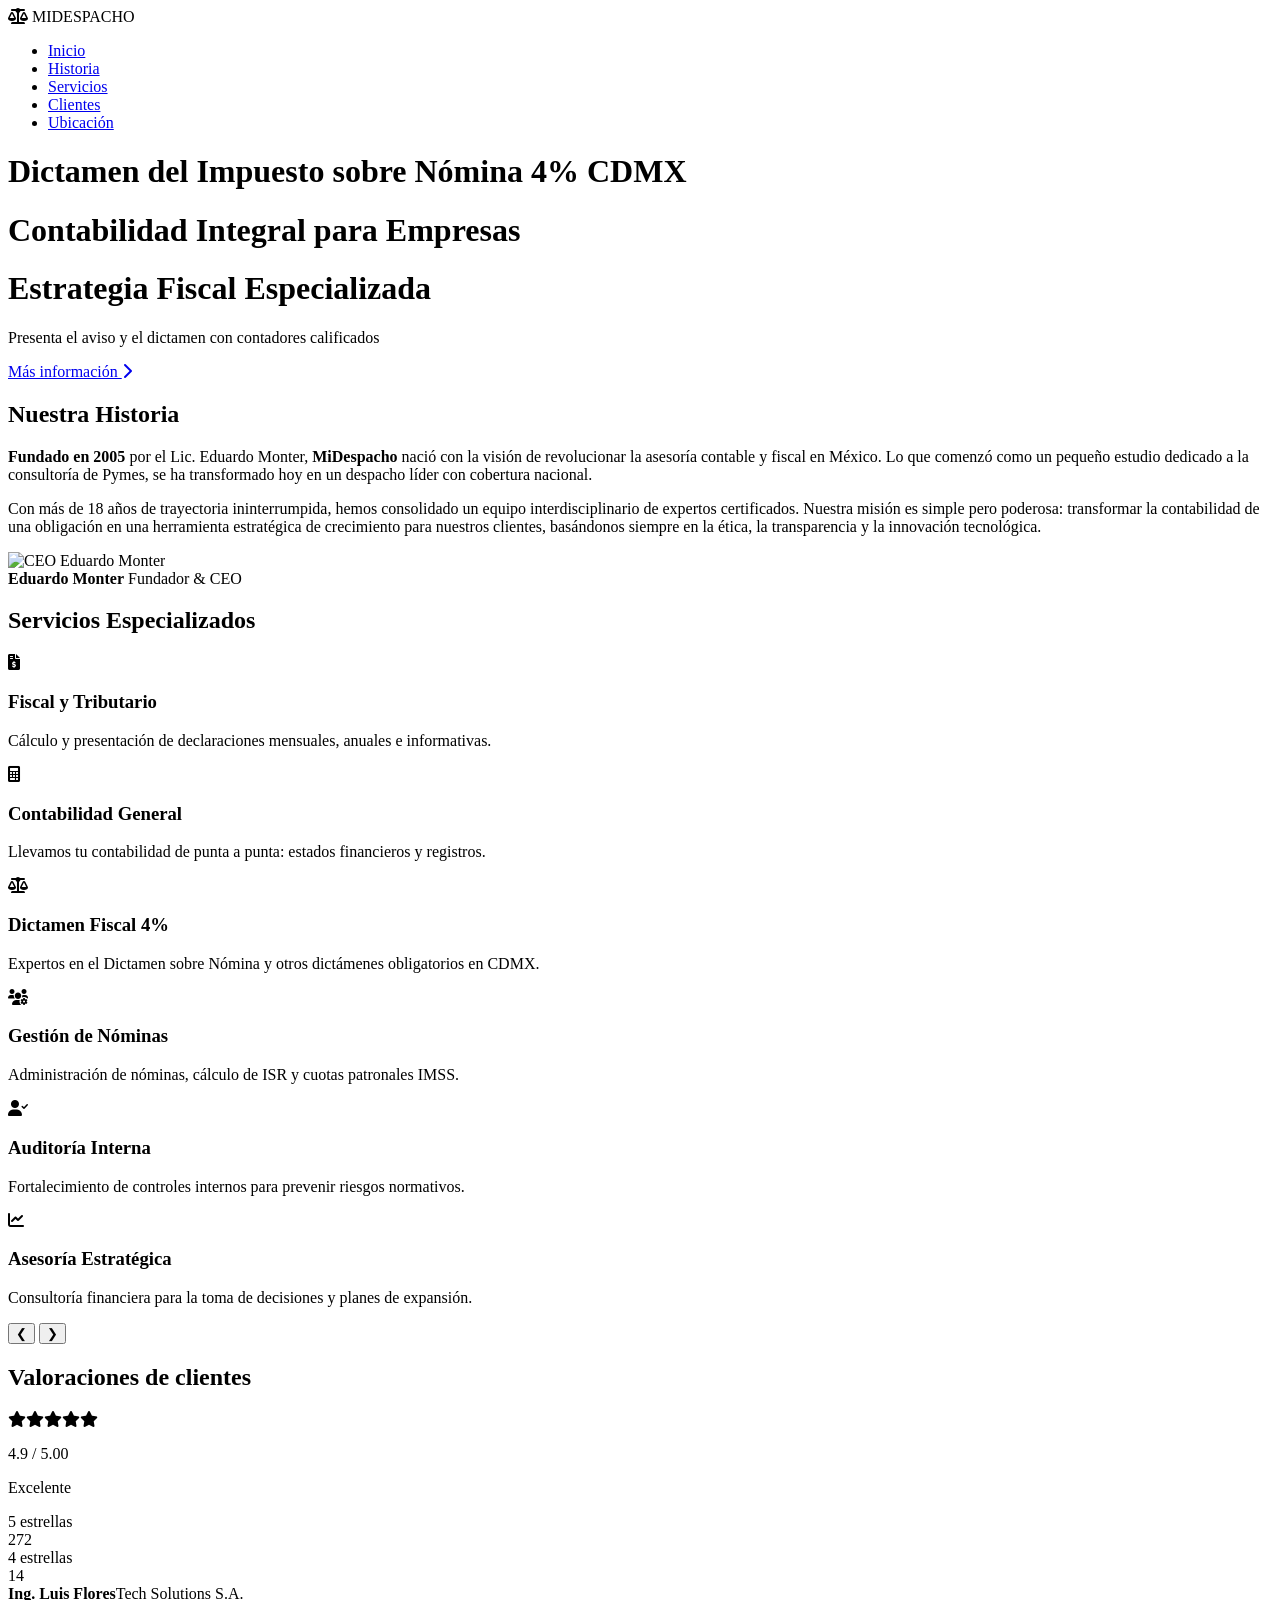
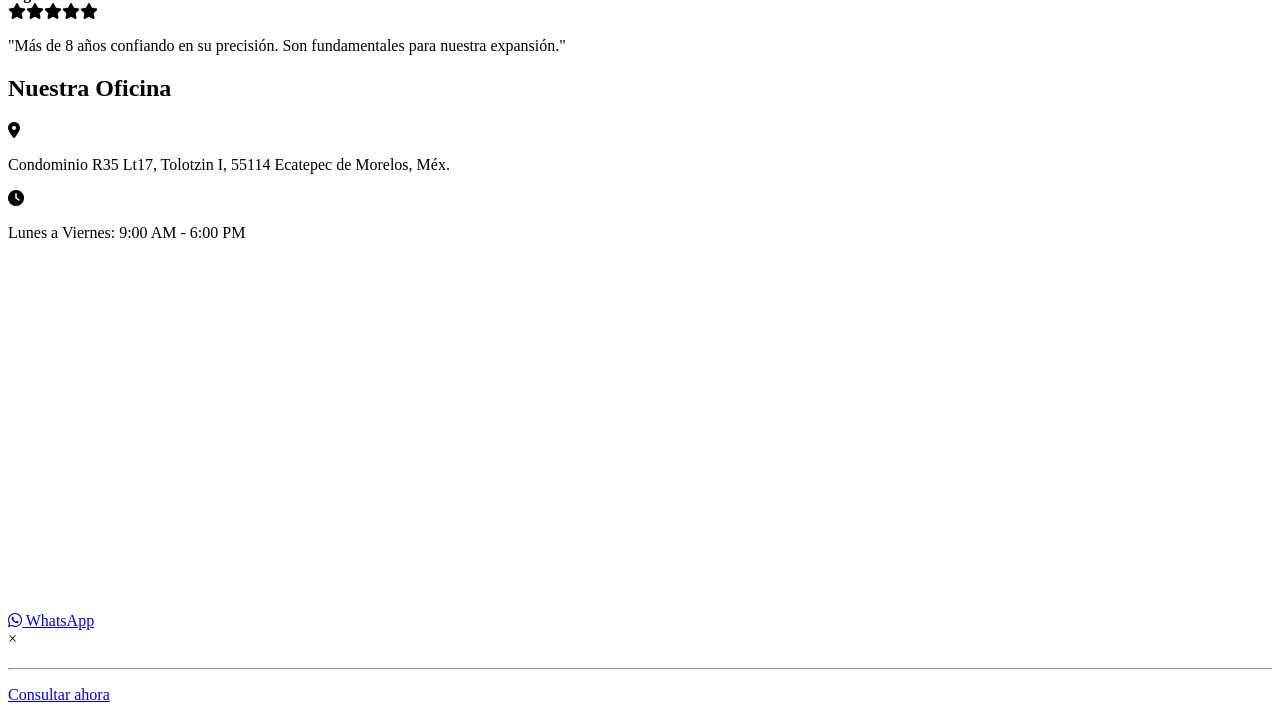
==== index.html @ 00253e78 "Rename Despacho/index.html to index.html" ====
<!DOCTYPE html>
<html lang="es">
<head>
    <meta charset="UTF-8">
    <meta name="viewport" content="width=device-width, initial-scale=1.0">
    <title>Despacho Contable | Profesional</title>
    <link rel="stylesheet" href="style.css">
    <link rel="stylesheet" href="https://cdnjs.cloudflare.com/ajax/libs/font-awesome/6.0.0/css/all.min.css">
</head>
<body>

    <nav class="navbar">
        <div class="logo">
            <i class="fas fa-balance-scale"></i> MI<span>DESPACHO</span>
        </div>
        <ul class="nav-links">
            <li><a href="#inicio">Inicio</a></li>
            <li><a href="#historia">Historia</a></li>
            <li><a href="#servicios">Servicios</a></li>
            <li><a href="#testimonios">Clientes</a></li>
            <li><a href="#ubicacion">Ubicación</a></li>
        </ul>
    </nav>

    <header id="inicio" class="hero">
        <div class="hero-content">
            <div class="rotator-container">
                <h1 class="rotate-text active">Dictamen del Impuesto sobre Nómina 4% CDMX</h1>
                <h1 class="rotate-text">Contabilidad Integral para Empresas</h1>
                <h1 class="rotate-text">Estrategia Fiscal Especializada</h1>
            </div>
            
            <div class="slider-bullets">
                <span class="bullet active" onclick="currentSlide(0)"></span>
                <span class="bullet" onclick="currentSlide(1)"></span>
                <span class="bullet" onclick="currentSlide(2)"></span>
            </div>

            <p class="sub-text">Presenta el aviso y el dictamen con contadores calificados</p>
            <a href="javascript:void(0)" id="openModal" class="btn-red">Más información <i class="fas fa-chevron-right"></i></a>
        </div>
    </header>

    <section id="historia" class="section">
        <div class="container container-history">
            <div class="history-text">
                <h2>Nuestra Historia</h2>
                <p><strong>Fundado en 2005</strong> por el Lic. Eduardo Monter, <strong>MiDespacho</strong> nació con la visión de revolucionar la asesoría contable y fiscal en México. Lo que comenzó como un pequeño estudio dedicado a la consultoría de Pymes, se ha transformado hoy en un despacho líder con cobertura nacional.</p>
                <p>Con más de 18 años de trayectoria ininterrumpida, hemos consolidado un equipo interdisciplinario de expertos certificados. Nuestra misión es simple pero poderosa: transformar la contabilidad de una obligación en una herramienta estratégica de crecimiento para nuestros clientes, basándonos siempre en la ética, la transparencia y la innovación tecnológica.</p>
            </div>
            <div class="history-ceo">
                <img src="CEO.jpg" alt="CEO Eduardo Monter" class="ceo-photo">
                <div class="ceo-label">
                    <strong>Eduardo Monter</strong>
                    <span>Fundador & CEO</span>
                </div>
            </div>
        </div>
    </section>

    <section id="servicios" class="section bg-light">
        <div class="container">
            <h2>Servicios Especializados</h2>
            <div class="services-carousel-wrapper">
                <div class="services-carousel-track">
                    <div class="service-card">
                        <div class="service-icon"><i class="fas fa-file-invoice-dollar"></i></div>
                        <h3>Fiscal y Tributario</h3>
                        <p>Cálculo y presentación de declaraciones mensuales, anuales e informativas.</p>
                    </div>
                    <div class="service-card">
                        <div class="service-icon"><i class="fas fa-calculator"></i></div>
                        <h3>Contabilidad General</h3>
                        <p>Llevamos tu contabilidad de punta a punta: estados financieros y registros.</p>
                    </div>
                    <div class="service-card">
                        <div class="service-icon"><i class="fas fa-balance-scale"></i></div>
                        <h3>Dictamen Fiscal 4%</h3>
                        <p>Expertos en el Dictamen sobre Nómina y otros dictámenes obligatorios en CDMX.</p>
                    </div>
                    <div class="service-card">
                        <div class="service-icon"><i class="fas fa-users-cog"></i></div>
                        <h3>Gestión de Nóminas</h3>
                        <p>Administración de nóminas, cálculo de ISR y cuotas patronales IMSS.</p>
                    </div>
                    <div class="service-card">
                        <div class="service-icon"><i class="fas fa-user-check"></i></div>
                        <h3>Auditoría Interna</h3>
                        <p>Fortalecimiento de controles internos para prevenir riesgos normativos.</p>
                    </div>
                    <div class="service-card">
                        <div class="service-icon"><i class="fas fa-chart-line"></i></div>
                        <h3>Asesoría Estratégica</h3>
                        <p>Consultoría financiera para la toma de decisiones y planes de expansión.</p>
                    </div>
                </div>
                <button class="carousel-btn prev" onclick="moveCarousel(-1)">❮</button>
                <button class="carousel-btn next" onclick="moveCarousel(1)">❯</button>
            </div>
        </div>
    </section>

    <section id="testimonios" class="section">
        <div class="container">
            <h2>Valoraciones de clientes</h2>
            <div class="rating-summary-card">
                <div class="summary-left">
                    <div class="main-stars"><i class="fas fa-star"></i><i class="fas fa-star"></i><i class="fas fa-star"></i><i class="fas fa-star"></i><i class="fas fa-star"></i></div>
                    <p class="score">4.9 / 5.00</p>
                    <p class="excellent">Excelente</p>
                </div>
                <div class="summary-right">
                    <div class="bar-row"><span class="stars-label">5 estrellas</span> <div class="bar-container"><div class="bar-fill" style="width: 95%;"></div></div> <span class="count">272</span></div>
                    <div class="bar-row"><span class="stars-label">4 estrellas</span> <div class="bar-container"><div class="bar-fill" style="width: 5%;"></div></div> <span class="count">14</span></div>
                </div>
            </div>

            <div class="testimonials-list">
                <div class="testimonial-formal-card">
                    <div class="card-header">
                        <div class="card-info"><strong>Ing. Luis Flores</strong><span>Tech Solutions S.A.</span></div>
                        <div class="card-stars"><i class="fas fa-star"></i><i class="fas fa-star"></i><i class="fas fa-star"></i><i class="fas fa-star"></i><i class="fas fa-star"></i></div>
                    </div>
                    <p class="card-body">"Más de 8 años confiando en su precisión. Son fundamentales para nuestra expansión."</p>
                </div>
            </div>
        </div>
    </section>

    <section id="ubicacion" class="section bg-light">
        <div class="container-split container">
            <div class="info-contact">
                <h2>Nuestra Oficina</h2>
                <div class="contact-item">
                    <i class="fas fa-map-marker-alt"></i>
                    <p>Condominio R35 Lt17, Tolotzin I, 55114 Ecatepec de Morelos, Méx.</p>
                </div>
                <div class="contact-item">
                    <i class="fas fa-clock"></i>
                    <p>Lunes a Viernes: 9:00 AM - 6:00 PM</p>
                </div>
            </div>
<div class="map-box">
    <iframe 
        src="https://www.google.com/maps/embed?pb=!1m18!1m12!1m3!1d3759.5996375979707!2d-99.02349190000001!3d19.558794799999998!2m3!1f0!2f0!3f0!3m2!1i1024!2i768!4f13.1!3m3!1m2!1s0x85d1f1b682b3921b%3A0x691471df3893a56!2sCarnitas%20Michoacanas%20%E2%80%9CLa%20Tarasca%E2%80%9D!5e0!3m2!1ses-419!2smx!4v1775930704554!5m2!1ses-419!2smx" 
        width="100%" 
        height="350" 
        style="border:0; border-radius:15px;" 
        allowfullscreen="" 
        loading="lazy" 
        referrerpolicy="no-referrer-when-downgrade">
    </iframe>
</div>
</div>
        </div>
    </section>

    <a href="https://wa.me/525580059625?text=Hola,%20vengo%20de%20tu%20sitio%20web%20y%20requiero%20información" class="whatsapp-btn" target="_blank">
        <i class="fab fa-whatsapp"></i> <span>WhatsApp</span>
    </a>

    <div id="servicesModal" class="modal">
        <div class="modal-content">
            <span class="close-btn">×</span>
            <h2 id="modalTitle"></h2>
            <hr>
            <p id="modalDescription"></p>
            <div class="modal-footer">
                <a href="https://wa.me/525580059625" class="btn-red" target="_blank">Consultar ahora</a>
            </div>
        </div>
    </div>

    <script src="script.js"></script>
</body>
</html>
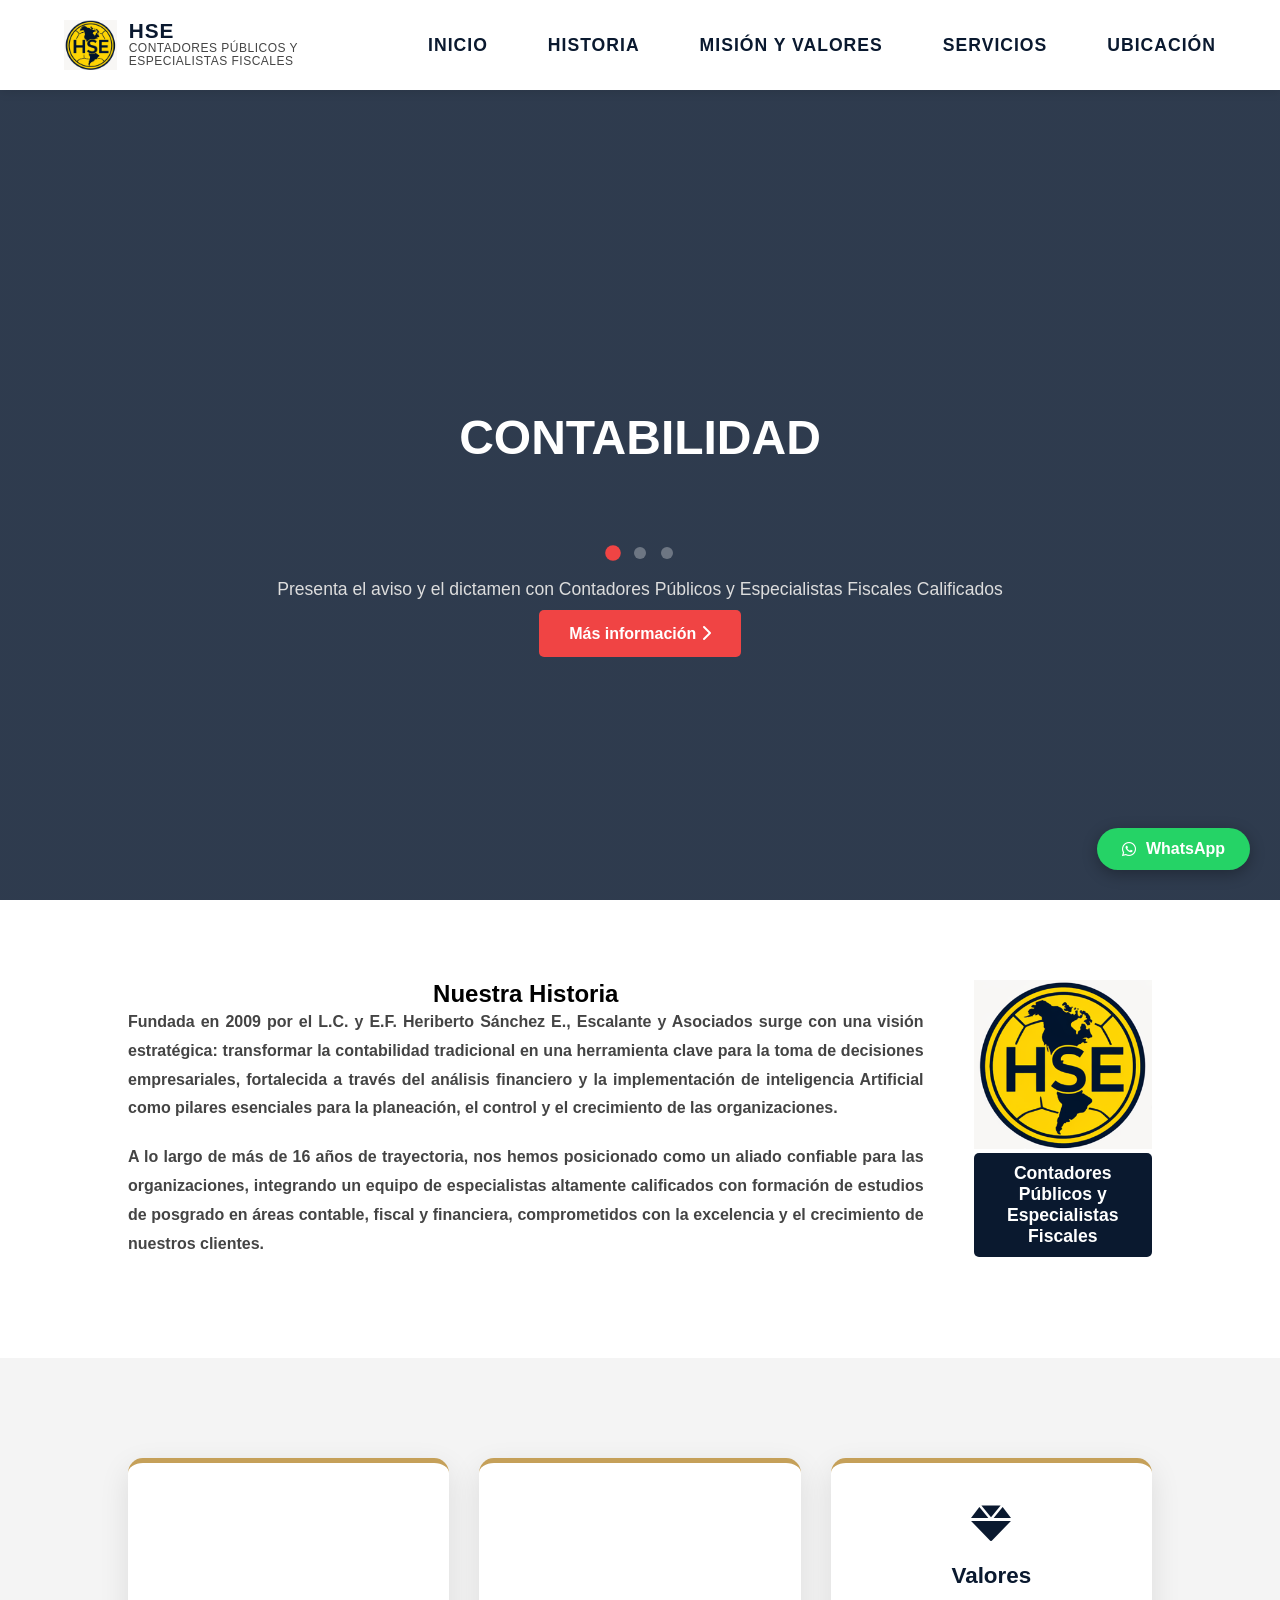
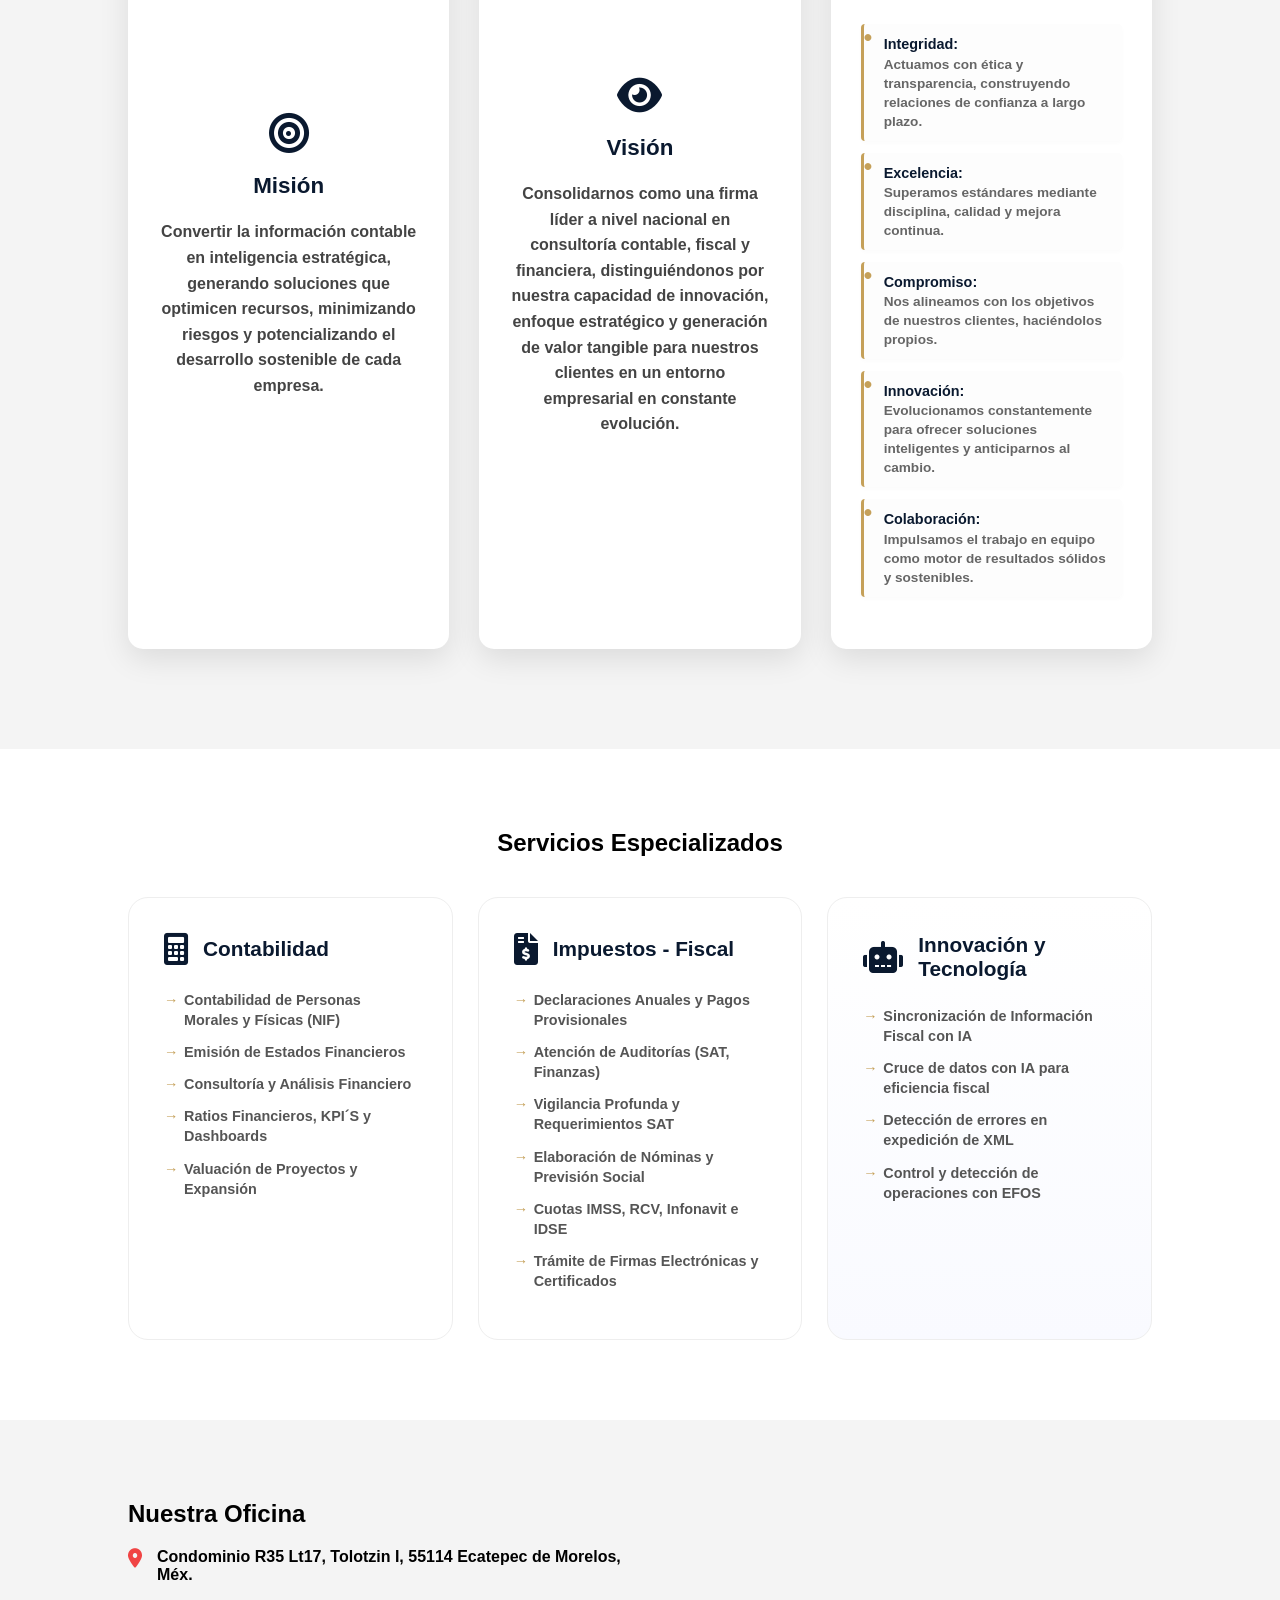
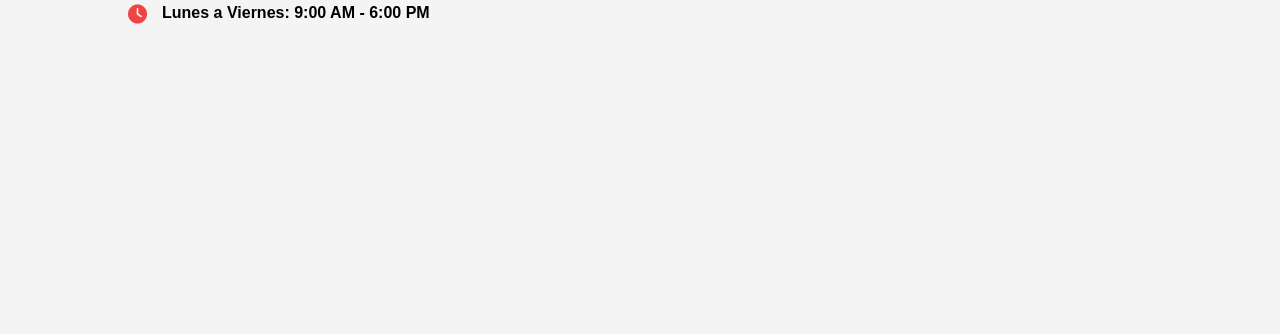
==== commit b63c4c25: "Add files via upload" ====
--- a/index.html
+++ b/index.html
@@ -10,24 +10,27 @@
 <body>
 
     <nav class="navbar">
-        <div class="logo">
-            <i class="fas fa-balance-scale"></i> MI<span>DESPACHO</span>
-        </div>
-        <ul class="nav-links">
-            <li><a href="#inicio">Inicio</a></li>
-            <li><a href="#historia">Historia</a></li>
-            <li><a href="#servicios">Servicios</a></li>
-            <li><a href="#testimonios">Clientes</a></li>
-            <li><a href="#ubicacion">Ubicación</a></li>
-        </ul>
+        <div class="logo-container">
+    <img src="LOGO 2.png" alt="Logo HSE" class="nav-logo">
+    <div class="logo-text">
+        <span class="main-brand">HSE</span>
+        <span class="sub-brand">Contadores Públicos y Especialistas Fiscales</span>
+    </div>
+</div>
+<ul class="nav-links">
+    <li><a href="#inicio">Inicio</a></li>
+    <li><a href="#historia">Historia</a></li>
+    <li><a href="#mision">Misión y Valores</a></li> <li><a href="#servicios">Servicios</a></li>
+    <li><a href="#ubicacion">Ubicación</a></li>
+</ul>
     </nav>
 
     <header id="inicio" class="hero">
         <div class="hero-content">
             <div class="rotator-container">
-                <h1 class="rotate-text active">Dictamen del Impuesto sobre Nómina 4% CDMX</h1>
-                <h1 class="rotate-text">Contabilidad Integral para Empresas</h1>
-                <h1 class="rotate-text">Estrategia Fiscal Especializada</h1>
+                <h1 class="rotate-text active">CONTABILIDAD</h1>
+                <h1 class="rotate-text">IMPUESTOS - FISCAL</h1>
+                <h1 class="rotate-text">OTROS SERVICIOS</h1>
             </div>
             
             <div class="slider-bullets">
@@ -36,7 +39,7 @@
                 <span class="bullet" onclick="currentSlide(2)"></span>
             </div>
 
-            <p class="sub-text">Presenta el aviso y el dictamen con contadores calificados</p>
+            <p class="sub-text">Presenta el aviso y el dictamen con Contadores Públicos y Especialistas Fiscales Calificados</p>
             <a href="javascript:void(0)" id="openModal" class="btn-red">Más información <i class="fas fa-chevron-right"></i></a>
         </div>
     </header>
@@ -45,89 +48,107 @@
         <div class="container container-history">
             <div class="history-text">
                 <h2>Nuestra Historia</h2>
-                <p><strong>Fundado en 2005</strong> por el Lic. Eduardo Monter, <strong>MiDespacho</strong> nació con la visión de revolucionar la asesoría contable y fiscal en México. Lo que comenzó como un pequeño estudio dedicado a la consultoría de Pymes, se ha transformado hoy en un despacho líder con cobertura nacional.</p>
-                <p>Con más de 18 años de trayectoria ininterrumpida, hemos consolidado un equipo interdisciplinario de expertos certificados. Nuestra misión es simple pero poderosa: transformar la contabilidad de una obligación en una herramienta estratégica de crecimiento para nuestros clientes, basándonos siempre en la ética, la transparencia y la innovación tecnológica.</p>
+                <p><strong>Fundada en 2009 por el L.C. y E.F. Heriberto Sánchez E., Escalante y Asociados surge con una visión estratégica: transformar la contabilidad tradicional en una herramienta clave para la toma de decisiones empresariales, fortalecida a través del análisis financiero y la implementación de inteligencia Artificial como pilares esenciales para la planeación, el control y el crecimiento de las organizaciones.</p>
+                <p>A lo largo de más de 16 años de trayectoria, nos hemos posicionado como un aliado confiable para las organizaciones, integrando un equipo de especialistas altamente calificados con formación de estudios de posgrado en áreas contable, fiscal y financiera, comprometidos con la excelencia y el crecimiento de nuestros clientes.</p>
             </div>
-            <div class="history-ceo">
-                <img src="CEO.jpg" alt="CEO Eduardo Monter" class="ceo-photo">
-                <div class="ceo-label">
-                    <strong>Eduardo Monter</strong>
-                    <span>Fundador & CEO</span>
-                </div>
-            </div>
+           <div class="history-ceo">
+    <img src="LOGO 2.png" alt="Logo HSE" class="ceo-photo">
+    <div class="ceo-label">
+        <strong>Contadores Públicos y Especialistas Fiscales</strong>
+    </div>
+</div>
         </div>
     </section>
-
-    <section id="servicios" class="section bg-light">
-        <div class="container">
-            <h2>Servicios Especializados</h2>
-            <div class="services-carousel-wrapper">
-                <div class="services-carousel-track">
-                    <div class="service-card">
-                        <div class="service-icon"><i class="fas fa-file-invoice-dollar"></i></div>
-                        <h3>Fiscal y Tributario</h3>
-                        <p>Cálculo y presentación de declaraciones mensuales, anuales e informativas.</p>
-                    </div>
-                    <div class="service-card">
-                        <div class="service-icon"><i class="fas fa-calculator"></i></div>
-                        <h3>Contabilidad General</h3>
-                        <p>Llevamos tu contabilidad de punta a punta: estados financieros y registros.</p>
-                    </div>
-                    <div class="service-card">
-                        <div class="service-icon"><i class="fas fa-balance-scale"></i></div>
-                        <h3>Dictamen Fiscal 4%</h3>
-                        <p>Expertos en el Dictamen sobre Nómina y otros dictámenes obligatorios en CDMX.</p>
-                    </div>
-                    <div class="service-card">
-                        <div class="service-icon"><i class="fas fa-users-cog"></i></div>
-                        <h3>Gestión de Nóminas</h3>
-                        <p>Administración de nóminas, cálculo de ISR y cuotas patronales IMSS.</p>
-                    </div>
-                    <div class="service-card">
-                        <div class="service-icon"><i class="fas fa-user-check"></i></div>
-                        <h3>Auditoría Interna</h3>
-                        <p>Fortalecimiento de controles internos para prevenir riesgos normativos.</p>
-                    </div>
-                    <div class="service-card">
-                        <div class="service-icon"><i class="fas fa-chart-line"></i></div>
-                        <h3>Asesoría Estratégica</h3>
-                        <p>Consultoría financiera para la toma de decisiones y planes de expansión.</p>
-                    </div>
+<section id="mision" class="section bg-light">
+    <div class="container">
+        <div class="values-grid">
+            <div class="value-item">
+                <i class="fas fa-bullseye"></i>
+                <h3>Misión</h3>
+                <p>Convertir la información contable en inteligencia estratégica, generando soluciones que optimicen recursos, minimizando riesgos y potencializando el desarrollo sostenible de cada empresa.</p>
+            </div>
+            <div class="value-item">
+                <i class="fas fa-eye"></i>
+                <h3>Visión</h3>
+                <p>Consolidarnos como una firma líder a nivel nacional en consultoría contable, fiscal y financiera, distinguiéndonos por nuestra capacidad de innovación, enfoque estratégico y generación de valor tangible para nuestros clientes en un entorno empresarial en constante evolución.</p>
+            </div>
+          <div class="value-item">
+    <i class="fas fa-gem"></i>
+    <h3>Valores</h3>
+    
+    <div class="values-list">
+        <div class="val-bullet">
+            <strong>Integridad:</strong><span>Actuamos con ética y transparencia, construyendo relaciones de confianza a largo plazo. </span>
+        </div>
+        <div class="val-bullet">
+            <strong>Excelencia:</strong><span>Superamos estándares mediante disciplina, calidad y mejora continua. </span>
+        </div>
+        <div class="val-bullet">
+            <strong>Compromiso:</strong><span>Nos alineamos con los objetivos de nuestros clientes, haciéndolos propios. </span>
+        </div>
+        <div class="val-bullet">
+            <strong>Innovación:</strong><span>Evolucionamos constantemente para ofrecer soluciones inteligentes y anticiparnos al cambio. </span>
+        </div>
+        <div class="val-bullet">
+            <strong>Colaboración:</strong><span>Impulsamos el trabajo en equipo como motor de resultados sólidos y sostenibles. </span>
+        </div>
+    </div>
+</div>
+        </div>
+    </div>
+</section>
+ <section id="servicios" class="section">
+    <div class="container">
+        <h2 class="section-title">Servicios Especializados</h2>
+        <div class="services-grid-new">
+            
+            <div class="service-box-premium">
+                <div class="service-header">
+                    <i class="fas fa-calculator"></i>
+                    <h3>Contabilidad</h3>
                 </div>
-                <button class="carousel-btn prev" onclick="moveCarousel(-1)">❮</button>
-                <button class="carousel-btn next" onclick="moveCarousel(1)">❯</button>
-            </div>
-        </div>
-    </section>
-
-    <section id="testimonios" class="section">
-        <div class="container">
-            <h2>Valoraciones de clientes</h2>
-            <div class="rating-summary-card">
-                <div class="summary-left">
-                    <div class="main-stars"><i class="fas fa-star"></i><i class="fas fa-star"></i><i class="fas fa-star"></i><i class="fas fa-star"></i><i class="fas fa-star"></i></div>
-                    <p class="score">4.9 / 5.00</p>
-                    <p class="excellent">Excelente</p>
-                </div>
-                <div class="summary-right">
-                    <div class="bar-row"><span class="stars-label">5 estrellas</span> <div class="bar-container"><div class="bar-fill" style="width: 95%;"></div></div> <span class="count">272</span></div>
-                    <div class="bar-row"><span class="stars-label">4 estrellas</span> <div class="bar-container"><div class="bar-fill" style="width: 5%;"></div></div> <span class="count">14</span></div>
-                </div>
+                <ul class="service-list">
+                    <li>Contabilidad de Personas Morales y Físicas (NIF)</li>
+                    <li>Emisión de Estados Financieros</li>
+                    <li>Consultoría y Análisis Financiero</li>
+                    <li>Ratios Financieros, KPI´S y Dashboards</li>
+                    <li>Valuación de Proyectos y Expansión</li>
+                </ul>
             </div>
 
-            <div class="testimonials-list">
-                <div class="testimonial-formal-card">
-                    <div class="card-header">
-                        <div class="card-info"><strong>Ing. Luis Flores</strong><span>Tech Solutions S.A.</span></div>
-                        <div class="card-stars"><i class="fas fa-star"></i><i class="fas fa-star"></i><i class="fas fa-star"></i><i class="fas fa-star"></i><i class="fas fa-star"></i></div>
-                    </div>
-                    <p class="card-body">"Más de 8 años confiando en su precisión. Son fundamentales para nuestra expansión."</p>
+            <div class="service-box-premium">
+                <div class="service-header">
+                    <i class="fas fa-file-invoice-dollar"></i>
+                    <h3>Impuestos - Fiscal</h3>
                 </div>
+                <ul class="service-list">
+                    <li>Declaraciones Anuales y Pagos Provisionales</li>
+                    <li>Atención de Auditorías (SAT, Finanzas)</li>
+                    <li>Vigilancia Profunda y Requerimientos SAT</li>
+                    <li>Elaboración de Nóminas y Previsión Social</li>
+                    <li>Cuotas IMSS, RCV, Infonavit e IDSE</li>
+                    <li>Trámite de Firmas Electrónicas y Certificados</li>
+                </ul>
             </div>
+
+            <div class="service-box-premium featured-ia">
+                <div class="service-header">
+                    <i class="fas fa-robot"></i>
+                    <h3>Innovación y Tecnología</h3>
+                </div>
+                <ul class="service-list">
+                    <li>Sincronización de Información Fiscal con IA</li>
+                    <li>Cruce de datos con IA para eficiencia fiscal</li>
+                    <li>Detección de errores en expedición de XML</li>
+                    <li>Control y detección de operaciones con EFOS</li>
+                </ul>
+            </div>
+
         </div>
-    </section>
+    </div>
+</section>
 
-    <section id="ubicacion" class="section bg-light">
+       <section id="ubicacion" class="section bg-light">
         <div class="container-split container">
             <div class="info-contact">
                 <h2>Nuestra Oficina</h2>
@@ -173,4 +194,4 @@
 
     <script src="script.js"></script>
 </body>
-</html>
+</html>
--- a/style.css
+++ b/style.css
@@ -0,0 +1,543 @@
+:root {
+    --navy: #0a192f;
+    --gold: #c5a059;
+    --red: #f04444;
+}
+
+* { margin:0; padding:0; box-sizing: border-box; font-family: 'Segoe UI', sans-serif; }
+html { scroll-behavior: smooth; }
+
+/* NAVBAR */
+/* --- REEMPLAZA SOLO LA SECCIÓN DE NAVBAR EN TU CSS --- */
+
+.navbar {
+    position: fixed;
+    top: 0;
+    width: 100%;
+    height: 90px; /* Altura fija para que no varíe */
+    background: white;
+    display: flex;
+    justify-content: space-between; /* Logo a la izquierda, menú a la derecha */
+    align-items: center;
+    padding: 0 5%;
+    z-index: 1000;
+    box-shadow: 0 2px 10px rgba(0,0,0,0.1);
+}
+
+.logo-container {
+    display: flex;
+    align-items: center;
+    gap: 15px;
+}
+
+.nav-logo {
+    height: 60px; /* Ajusta el tamaño de tu logo */
+    width: auto;
+}
+
+.logo-text {
+    display: flex;
+    flex-direction: column;
+    justify-content: center;
+}
+
+.main-brand {
+    font-weight: 800;
+    font-size: 1.5rem;
+    color: #0a192f; /* Tu color Navy */
+    line-height: 1;
+}
+
+.sub-brand {
+    font-size: 0.75rem;
+    color: #666;
+    text-transform: uppercase;
+    letter-spacing: 0.5px;
+}
+
+.nav-links {
+    display: flex;
+    list-style: none;
+    margin: 0;
+    padding: 0;
+    align-items: center;
+}
+
+.nav-links li {
+    margin-left: 25px;
+}
+
+.nav-links li a {
+    text-decoration: none;
+    color: #0a192f;
+    font-weight: 700;
+    font-size: 0.9rem;
+    text-transform: uppercase;
+    transition: 0.3s;
+    white-space: nowrap; /* Evita que el texto se parta en dos líneas */
+}
+
+.nav-links li a:hover {
+    color: #c5a059; /* Tu color Dorado */
+}
+
+/* Ajuste para que el Hero no se pegue al techo */
+.hero {
+    margin-top: 0;
+    padding-top: 90px; /* Misma altura que la navbar */
+}
+/* NUEVA ESTRUCTURA DEL LOGO */
+.logo-container {
+    display: flex;
+    align-items: center;
+    gap: 12px;
+}
+
+.nav-logo {
+    height: 50px; /* Ajusta según el tamaño de tu imagen logo2 */
+    width: auto;
+}
+
+.logo-text {
+    display: flex;
+    flex-direction: column;
+    line-height: 1.1;
+}
+
+.main-brand {
+    font-weight: 800;
+    font-size: 1.3rem;
+    color: var(--navy);
+    letter-spacing: 1px;
+}
+
+.sub-brand {
+    font-weight: 500; /* Subimos un poco el grosor (estaba en 400) */
+    color: #444;      /* Un gris un poco más oscuro para mejor lectura */
+    text-transform: uppercase;
+    letter-spacing: 0.5px; /* Un poco de espacio entre letras para elegancia */
+}
+.nav-links li a {
+    text-decoration: none;
+    color: var(--navy);
+    margin-left: 35px; /* Más espacio entre opciones */
+    font-weight: 700;  /* Más presencia */
+    font-size: 1.1rem; /* Tamaño más legible y grande */
+    text-transform: uppercase;
+    letter-spacing: 1px;
+    transition: all 0.3s ease;
+    padding-bottom: 5px;
+    border-bottom: 2px solid transparent; /* Línea invisible por ahora */
+}
+
+/* El efecto "Cool": subrayado suave al pasar el mouse */
+.nav-links li a:hover {
+    color: var(--gold);
+    border-bottom: 2px solid var(--gold);
+}
+/* HERO - PORTADA */
+.hero {
+    height: 100vh; 
+    background: linear-gradient(rgba(10,25,47,0.85), rgba(10,25,47,0.85)), url('https://images.unsplash.com/photo-1454165833767-027508492008?q=80') center/cover;
+    display: flex; align-items: center; justify-content: center; text-align: center; color: white;
+}
+
+.rotator-container { 
+    position: relative; 
+    min-height: 180px; /* Espacio para que el texto no choque */
+    width: 100%; 
+    display: flex;
+    justify-content: center;
+    align-items: center;
+}
+
+.rotate-text { 
+    position: absolute; 
+    opacity: 0; 
+    transition: opacity 1s ease-in-out;
+    font-size: 3rem; 
+    width: 100%;
+    text-align: center;
+    pointer-events: none;
+    color: white; /* Forzamos blanco para eliminar lo morado */
+}
+
+.rotate-text.active { 
+    opacity: 1; 
+    position: relative; 
+    pointer-events: auto;
+}
+
+/* BOTONES Y BULLETS */
+.slider-bullets {
+    margin: 20px 0;
+    display: flex;
+    justify-content: center;
+    gap: 15px;
+}
+
+.bullet {
+    width: 12px; height: 12px;
+    background-color: rgba(255, 255, 255, 0.3);
+    border-radius: 50%;
+    cursor: pointer;
+    transition: 0.3s;
+}
+
+.bullet.active { background-color: var(--red); transform: scale(1.3); }
+
+.sub-text { margin-bottom: 25px; font-size: 1.1rem; color: #ddd; }
+
+.btn-red { 
+    background: var(--red); color: white; padding: 15px 30px; 
+    text-decoration: none; border-radius: 5px; font-weight: bold; 
+    transition: 0.3s;
+}
+
+.btn-red:hover { background: #d03333; }
+
+/* WHATSAPP ANIMADO */
+.whatsapp-btn {
+    position: fixed; bottom: 30px; right: 30px;
+    background: #25d366; color: white; padding: 12px 25px;
+    border-radius: 50px; text-decoration: none; z-index: 2000;
+    display: flex; align-items: center; gap: 10px; font-weight: bold;
+    box-shadow: 0 4px 15px rgba(0,0,0,0.3);
+    transition: all 0.4s cubic-bezier(0.175, 0.885, 0.32, 1.275);
+}
+
+.whatsapp-btn:hover {
+    transform: scale(1.3); /* Crece bastante */
+    background: #1ebe57;
+    box-shadow: 0 10px 25px rgba(0,0,0,0.4);
+}
+
+/* UBICACIÓN */
+.section { padding: 80px 10%; text-align: center; }
+.bg-light { background: #f4f4f4; }
+.container-split { display: grid; grid-template-columns: 1fr 1fr; gap: 30px; text-align: left; }
+.info-contact { display: flex; flex-direction: column; gap: 20px; }
+.contact-item { display: flex; gap: 15px; }
+.contact-item i { color: var(--red); font-size: 1.2rem; }
+/* Estilos del Modal */
+.modal {
+    display: none; 
+    position: fixed; 
+    z-index: 3000; 
+    left: 0; top: 0;
+    width: 100%; height: 100%;
+    background-color: rgba(0,0,0,0.7); /* Fondo oscuro */
+    backdrop-filter: blur(5px); /* Efecto de desenfoque */
+}
+
+.modal-content {
+    background-color: white;
+    margin: 10% auto;
+    padding: 30px;
+    border-radius: 15px;
+    width: 50%;
+    max-width: 600px;
+    position: relative;
+    text-align: left;
+    color: var(--navy);
+    animation: slideIn 0.4s ease;
+}
+
+@keyframes slideIn {
+    from { transform: translateY(-50px); opacity: 0; }
+    to { transform: translateY(0); opacity: 1; }
+}
+
+.close-btn {
+    position: absolute;
+    right: 20px; top: 15px;
+    font-size: 28px;
+    cursor: pointer;
+    color: #aaa;
+}
+
+.modal-footer { margin-top: 25px; text-align: right; }
+
+.history-text p {
+    text-align: justify; /* Texto de la historia justificado */
+    line-height: 1.8;
+    margin-bottom: 20px;
+    color: #444;
+}
+
+.container-history {
+    display: flex;
+    align-items: flex-start;
+    gap: 50px;
+}
+
+.history-ceo {
+    flex: 1;
+    text-align: center;
+    /* Eliminamos cualquier fondo, borde o sombra que cause el efecto 3D */
+    background: none !important;
+    border: none !important;
+    box-shadow: none !important;
+}
+
+.ceo-photo {
+    /* Ajustamos el tamaño para que se vea profesional */
+    width: 100%;
+    max-width: 280px; 
+    height: auto;
+    /* Nos aseguramos de que la imagen no tenga filtros */
+    filter: none !important;
+}
+
+.ceo-label {
+    background: var(--navy);
+    color: white;
+    padding: 10px;
+    border-radius: 5px;
+    display: inline-block;
+}
+
+.ceo-label strong { display: block; font-size: 1.1rem; }
+.ceo-label span { font-size: 0.8rem; color: var(--gold); }
+
+/* --- CARRUSEL DE SERVICIOS --- */
+.services-carousel-wrapper {
+    position: relative;
+    overflow: hidden;
+    margin: 40px 0;
+}
+
+.services-carousel-track {
+    display: flex;
+    transition: transform 0.5s ease;
+}
+
+.service-card {
+    min-width: 33.33%; /* 3 tarjetas por vista */
+    padding: 20px;
+    box-sizing: border-box;
+}
+
+.service-icon { font-size: 2.5rem; color: var(--gold); margin-bottom: 15px; }
+
+/* --- TESTIMONIOS ESTILO TRUSTED --- */
+.rating-summary-card {
+    background: #fdfdfd;
+    border: 1px solid #eee;
+    padding: 20px;
+    display: flex;
+    gap: 30px;
+    margin-bottom: 30px;
+    border-radius: 10px;
+}
+.summary-left { text-align: center; border-right: 1px solid #eee; padding-right: 30px; }
+.score { font-size: 2.5rem; font-weight: bold; color: var(--navy); }
+.excellent { color: #2ecc71; font-weight: bold; }
+.summary-right { flex: 1; }
+.bar-container { background: #eee; height: 10px; border-radius: 5px; flex: 1; margin: 0 10px; }
+.bar-fill { background: #fcc419; height: 100%; border-radius: 5px; }
+.bar-row { display: flex; align-items: center; margin-bottom: 5px; font-size: 0.8rem; }
+/* DISEÑO DE MISIÓN, VISIÓN Y VALORES */
+/* EL CONTENEDOR DE LAS 3 TARJETAS */
+.values-grid {
+    display: flex;
+    justify-content: center;
+    gap: 30px;
+    padding: 20px 0;
+    align-items: stretch; /* Obliga a que todas midan lo mismo de alto */
+}
+
+/* LA TARJETA BLANCA (Lo que se perdió en tu imagen) */
+.value-item {
+    background-color: #ffffff !important;
+    flex: 1;
+    padding: 40px 30px;
+    border-radius: 15px;
+    box-shadow: 0 10px 30px rgba(0,0,0,0.1);
+    border-top: 5px solid #c5a059;
+    text-align: center;
+    display: flex;
+    flex-direction: column;
+    
+    /* ESTA LÍNEA ES LA MAGIA */
+    justify-content: center; 
+}
+
+/* ICONOS Y TÍTULOS */
+.value-item i {
+    font-size: 2.5rem;
+    color: #0a192f;
+    margin-bottom: 20px;
+}
+
+.value-item h3 {
+    color: #0a192f;
+    margin-bottom: 20px;
+    font-size: 1.4rem;
+}
+
+/* TEXTO DE MISIÓN Y VISIÓN */
+.value-item p {
+    color: #444;
+    line-height: 1.6;
+    margin: 0;
+}
+
+/* LA LISTA DE VALORES (Dentro de la tarjeta blanca) */
+.values-list {
+    text-align: left;
+    margin-top: 10px;
+}
+
+.val-bullet {
+    background: #fdfdfd; /* Un gris casi blanco para diferenciar */
+    border-left: 3px solid #c5a059;
+    padding: 10px 15px;
+    margin-bottom: 10px;
+    border-radius: 4px;
+    box-shadow: 0 2px 5px rgba(0,0,0,0.02);
+}
+
+.val-bullet strong {
+    color: #0a192f;
+    display: block;
+    font-size: 0.9rem;
+}
+
+.val-bullet span {
+    font-size: 0.85rem;
+    color: #666;
+}
+
+/* Ajuste para celulares: se ponen una debajo de otra */
+@media (max-width: 768px) {
+    .values-grid {
+        grid-template-columns: 1fr;
+    }
+}
+/* Estilo para la lista de valores dentro de la tarjeta */
+.values-list {
+    text-align: left; /* Alineamos a la izquierda para que sea fácil de leer */
+    margin-top: 15px;
+}
+
+.val-bullet {
+    font-size: 0.85rem;
+    color: #555;
+    margin-bottom: 12px;
+    padding-left: 20px;
+    position: relative;
+    line-height: 1.4;
+}
+
+/* El "punto" dorado personalizado */
+.val-bullet::before {
+    content: "•";
+    color: var(--gold);
+    font-weight: bold;
+    font-size: 1.5rem;
+    position: absolute;
+    left: 0;
+    top: -4px;
+}
+
+.val-bullet strong {
+    color: var(--navy);
+    display: block; /* El título del valor arriba, la descripción abajo */
+    font-size: 0.9rem;
+}
+/* DISEÑO DE SERVICIOS PREMIUM */
+.services-grid-new {
+    display: grid;
+    grid-template-columns: repeat(3, 1fr);
+    gap: 25px;
+    margin-top: 40px;
+}
+
+.service-box-premium {
+    background: #ffffff;
+    border: 1px solid #eee;
+    padding: 35px;
+    border-radius: 20px;
+    transition: all 0.4s ease;
+    text-align: left;
+    position: relative;
+    overflow: hidden;
+}
+
+/* Efecto al pasar el mouse: se ilumina el borde dorado */
+.service-box-premium:hover {
+    transform: translateY(-10px);
+    box-shadow: 0 15px 35px rgba(10, 25, 47, 0.1);
+    border-color: var(--gold);
+}
+
+.service-header {
+    display: flex;
+    align-items: center;
+    gap: 15px;
+    margin-bottom: 25px;
+}
+
+.service-header i {
+    font-size: 2rem;
+    color: var(--navy);
+}
+
+.service-header h3 {
+    font-size: 1.3rem;
+    color: var(--navy);
+    margin: 0;
+}
+
+.service-list {
+    list-style: none;
+    padding: 0;
+}
+
+.service-list li {
+    font-size: 0.9rem;
+    color: #555;
+    margin-bottom: 12px;
+    padding-left: 20px;
+    position: relative;
+    line-height: 1.4;
+}
+
+/* Bullets dorados elegantes */
+.service-list li::before {
+    content: "→";
+    position: absolute;
+    left: 0;
+    color: var(--gold);
+    font-weight: bold;
+}
+
+/* Resaltado especial para la tarjeta de IA */
+.featured-ia {
+
+    background: linear-gradient(to bottom, #ffffff, #f9faff);
+}
+
+.featured-ia .service-header i {
+    color: #0a192f; 
+}
+
+/* Adaptación a celulares */
+@media (max-width: 992px) {
+    .services-grid-new { grid-template-columns: 1fr; }
+}
+/* Estilos para la lista dentro del Modal */
+#modalDescription ul {
+    text-align: left; /* Alinea el texto a la izquierda */
+    padding-left: 20px;
+    margin-top: 15px;
+    list-style-type: disc; /* Asegura que se vean los puntos redondos */
+}
+
+#modalDescription li {
+    margin-bottom: 10px; /* Separa un poco cada punto */
+    font-size: 0.95rem;
+    color: #333;
+    line-height: 1.4;
+}
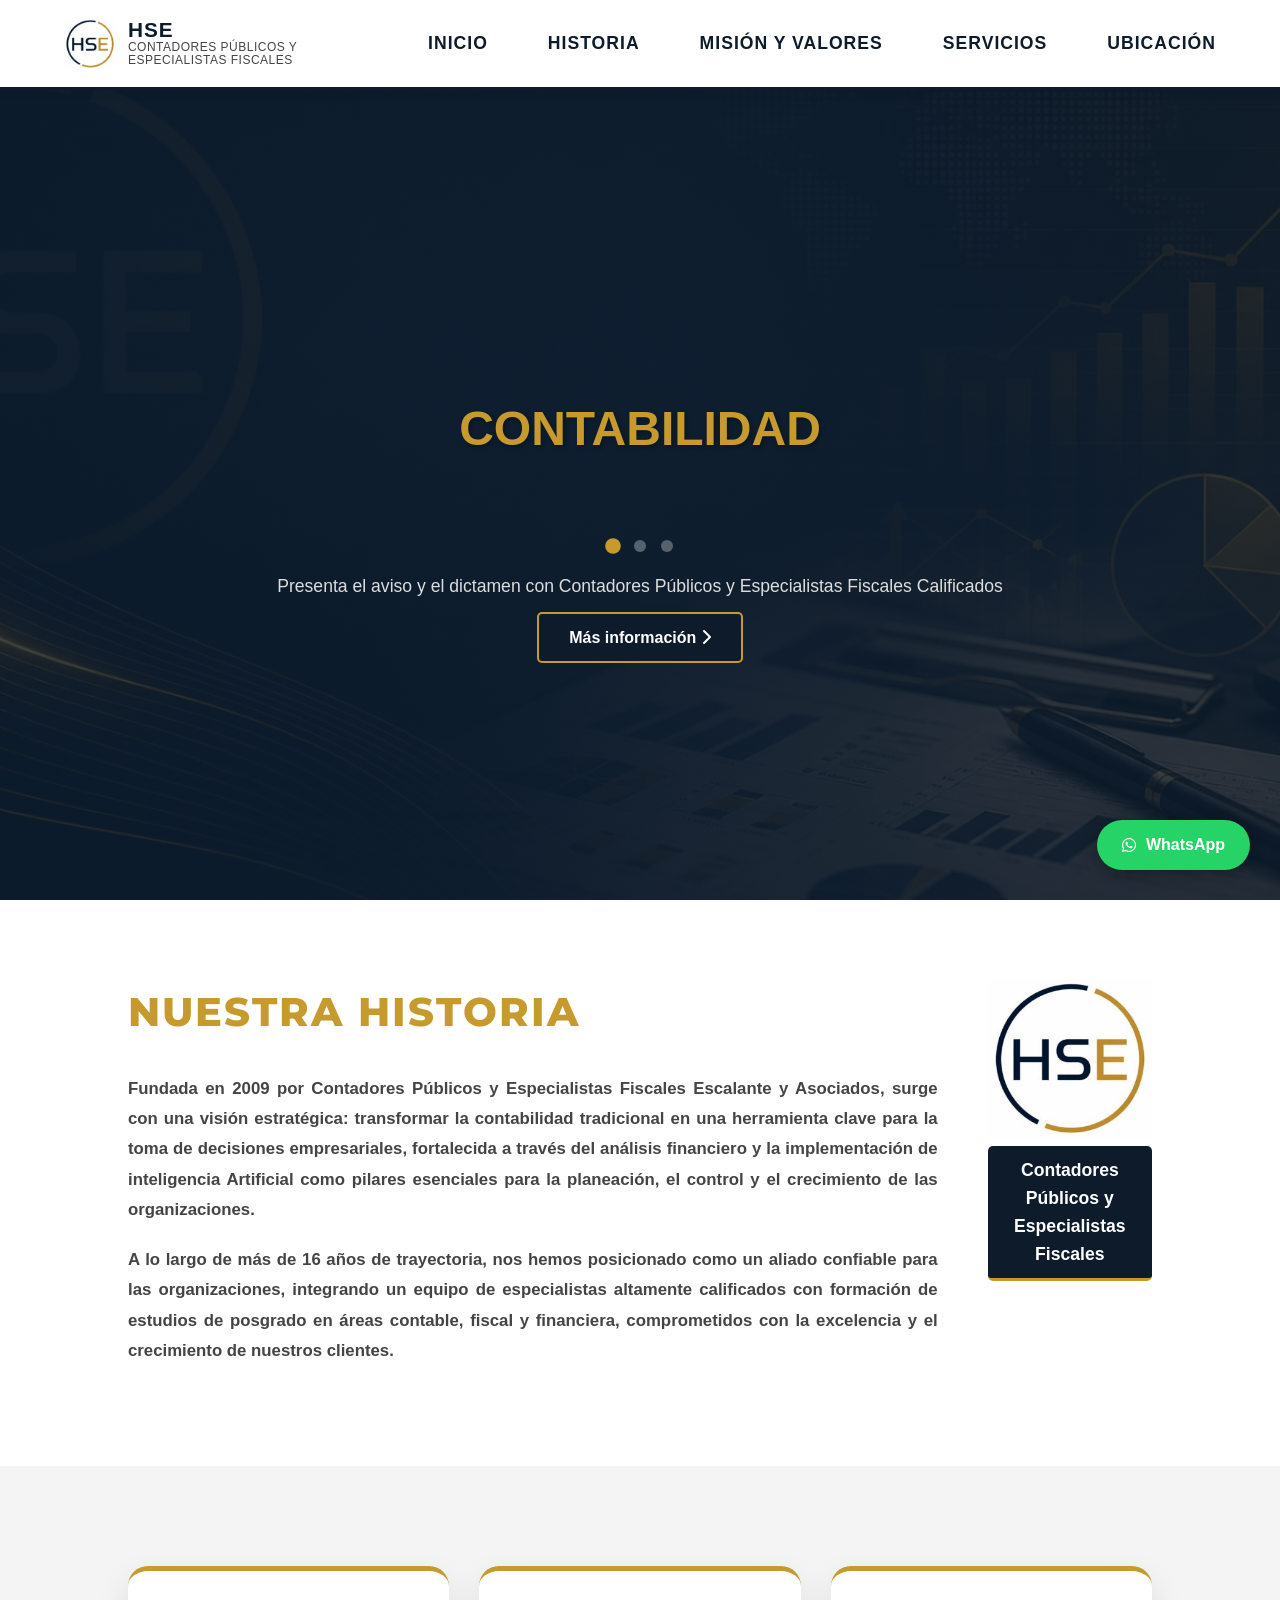
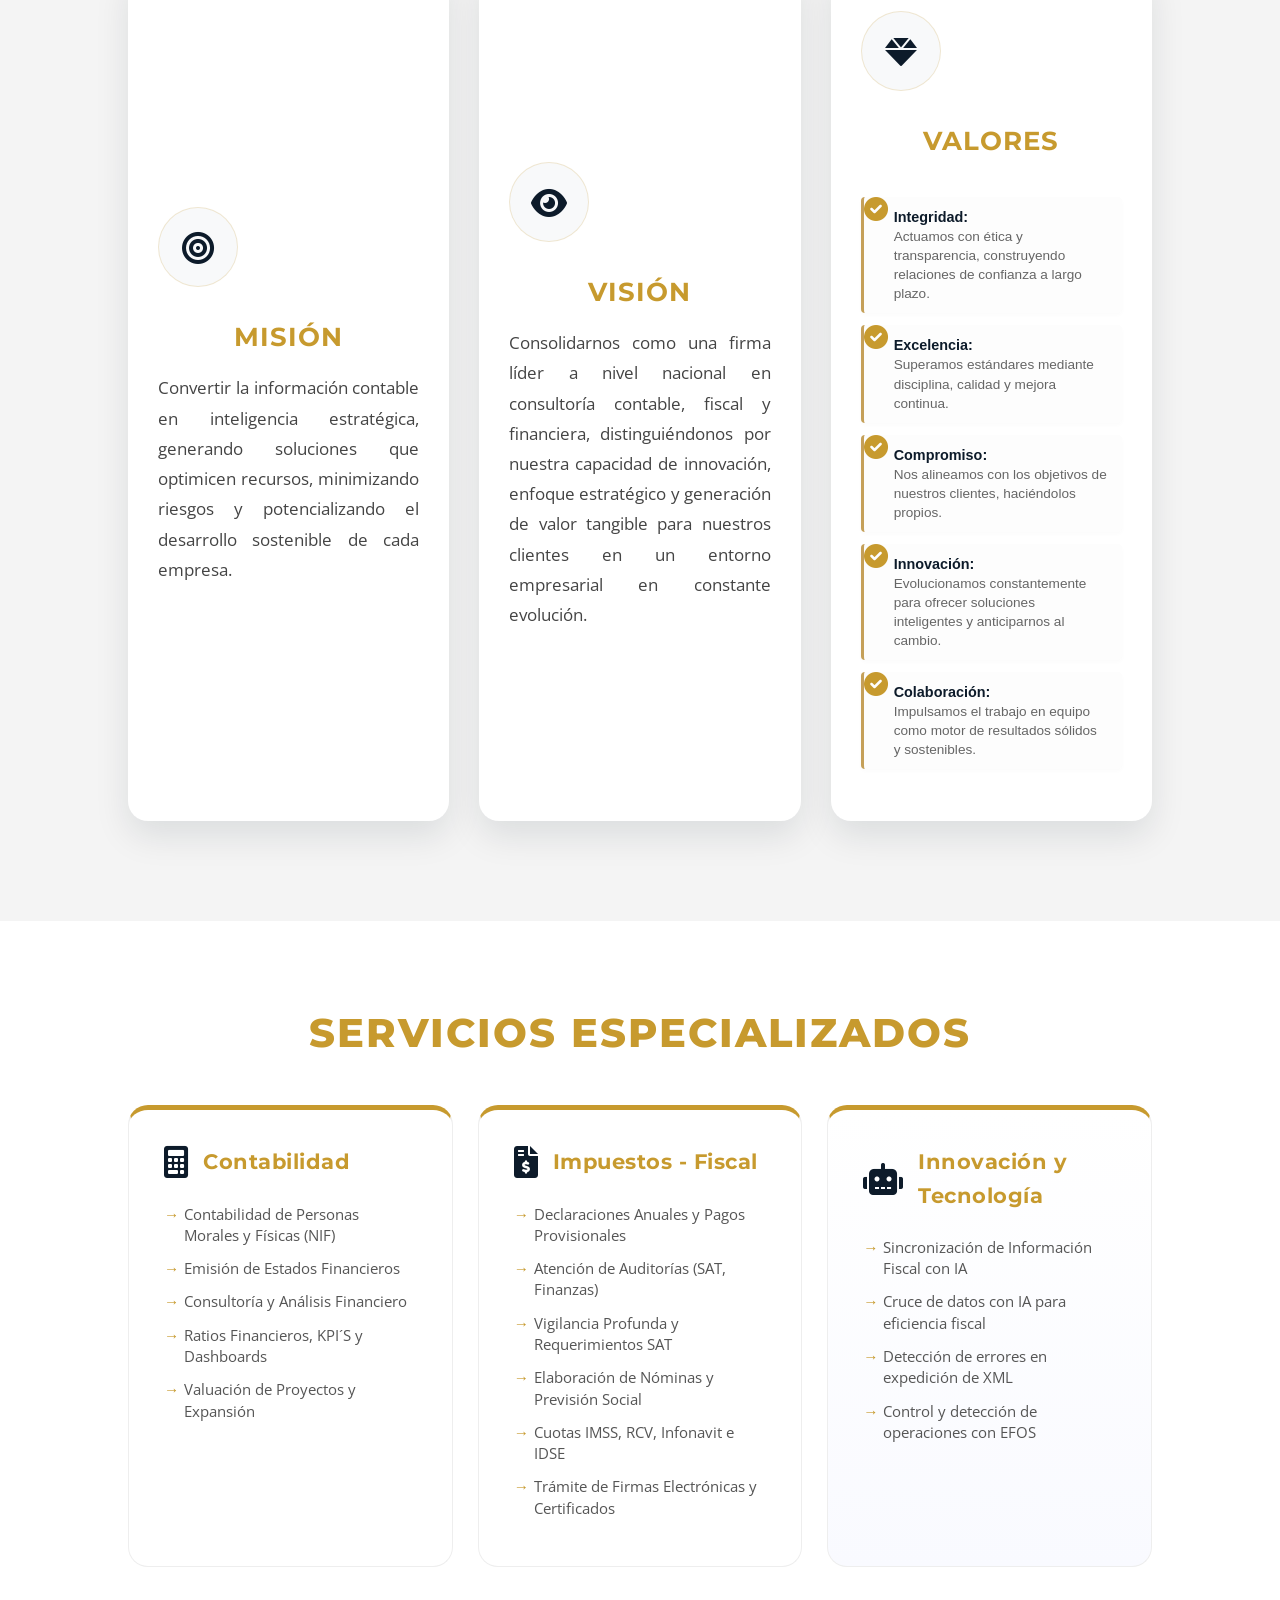
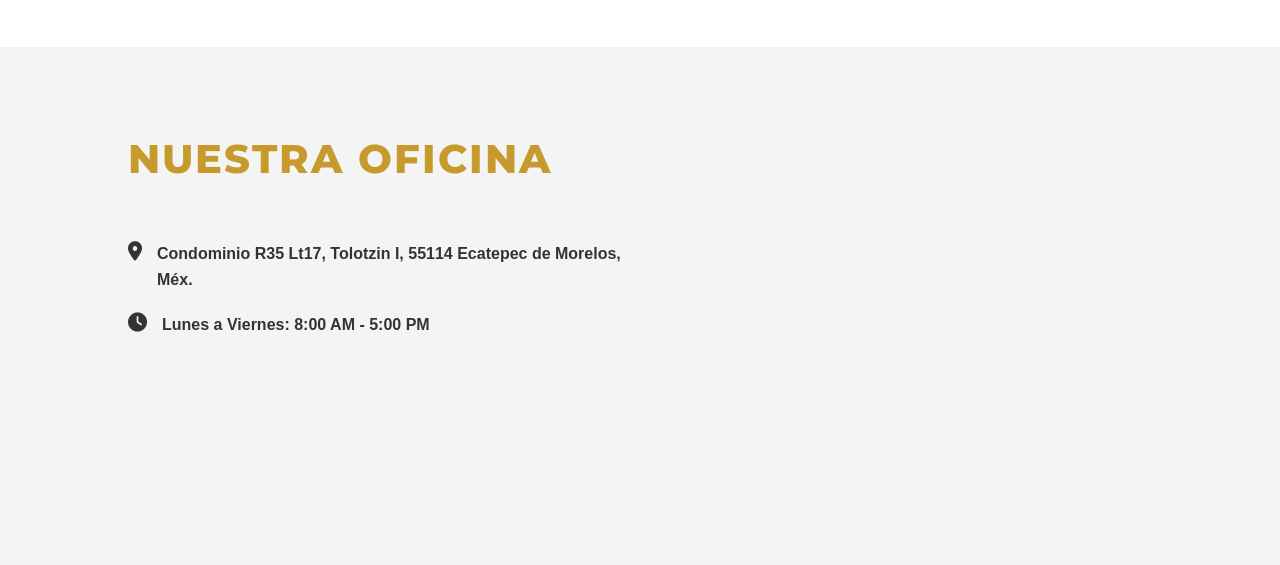
==== commit 207d3fc7: "Add files via upload" ====
--- a/index.html
+++ b/index.html
@@ -30,7 +30,7 @@
             <div class="rotator-container">
                 <h1 class="rotate-text active">CONTABILIDAD</h1>
                 <h1 class="rotate-text">IMPUESTOS - FISCAL</h1>
-                <h1 class="rotate-text">OTROS SERVICIOS</h1>
+                <h1 class="rotate-text">INNOVACIÓN Y TECNOLOGÍA</h1>
             </div>
             
             <div class="slider-bullets">
@@ -48,7 +48,7 @@
         <div class="container container-history">
             <div class="history-text">
                 <h2>Nuestra Historia</h2>
-                <p><strong>Fundada en 2009 por el L.C. y E.F. Heriberto Sánchez E., Escalante y Asociados surge con una visión estratégica: transformar la contabilidad tradicional en una herramienta clave para la toma de decisiones empresariales, fortalecida a través del análisis financiero y la implementación de inteligencia Artificial como pilares esenciales para la planeación, el control y el crecimiento de las organizaciones.</p>
+                <p><strong>Fundada en 2009 por Contadores Públicos y Especialistas Fiscales Escalante y Asociados, surge con una visión estratégica: transformar la contabilidad tradicional en una herramienta clave para la toma de decisiones empresariales, fortalecida a través del análisis financiero y la implementación de inteligencia Artificial como pilares esenciales para la planeación, el control y el crecimiento de las organizaciones.</p>
                 <p>A lo largo de más de 16 años de trayectoria, nos hemos posicionado como un aliado confiable para las organizaciones, integrando un equipo de especialistas altamente calificados con formación de estudios de posgrado en áreas contable, fiscal y financiera, comprometidos con la excelencia y el crecimiento de nuestros clientes.</p>
             </div>
            <div class="history-ceo">
@@ -158,7 +158,7 @@
                 </div>
                 <div class="contact-item">
                     <i class="fas fa-clock"></i>
-                    <p>Lunes a Viernes: 9:00 AM - 6:00 PM</p>
+                    <p>Lunes a Viernes: 8:00 AM - 5:00 PM</p>
                 </div>
             </div>
 <div class="map-box">
--- a/style.css
+++ b/style.css
@@ -1,7 +1,11 @@
+@import url('https://fonts.googleapis.com/css2?family=Montserrat:wght@400;700;800&family=Open+Sans:wght@400;600&display=swap');
 :root {
-    --navy: #0a192f;
-    --gold: #c5a059;
-    --red: #f04444;
+    /* El azul noche que me pasaste */
+    --navy: #0D1B2A; 
+    /* El dorado que me pasaste */
+    --gold: #c79a2e; 
+    /* Color de acento para contrastar (blanco roto) */
+    --white-text: #f0f0f0;
 }
 
 * { margin:0; padding:0; box-sizing: border-box; font-family: 'Segoe UI', sans-serif; }
@@ -83,8 +87,25 @@
 
 /* Ajuste para que el Hero no se pegue al techo */
 .hero {
+    /* 1. Dimensiones y Alineación */
+    height: 100vh;
+    display: flex;
+    flex-direction: column;
+    align-items: center;
+    justify-content: center;
+    text-align: center;
+    color: white;
+    
+    /* 2. Espacio para la Navbar (de tu segundo bloque) */
+    padding-top: 90px; 
     margin-top: 0;
-    padding-top: 90px; /* Misma altura que la navbar */
+
+    /* 3. TU NUEVA IMAGEN (Reemplaza el fondo azul de tus bloques 1 y 3) */
+    background: linear-gradient(rgba(13, 27, 42, 0.8), rgba(13, 27, 42, 0.8)), 
+                url('fondo\ despacho.jpeg') center/cover no-repeat !important;
+    
+    /* 4. Efecto de profundidad */
+    background-attachment: fixed;
 }
 /* NUEVA ESTRUCTURA DEL LOGO */
 .logo-container {
@@ -136,11 +157,7 @@
     border-bottom: 2px solid var(--gold);
 }
 /* HERO - PORTADA */
-.hero {
-    height: 100vh; 
-    background: linear-gradient(rgba(10,25,47,0.85), rgba(10,25,47,0.85)), url('https://images.unsplash.com/photo-1454165833767-027508492008?q=80') center/cover;
-    display: flex; align-items: center; justify-content: center; text-align: center; color: white;
-}
+
 
 .rotator-container { 
     position: relative; 
@@ -540,4 +557,214 @@
     font-size: 0.95rem;
     color: #333;
     line-height: 1.4;
+}
+/* Color de la Navbar y enlaces */
+.navbar {
+    background: white; /* La mantenemos blanca para que el logo luzca */
+    border-bottom: 3px solid var(--navy);
+}
+
+.nav-links li a {
+    color: var(--navy) !important;
+}
+
+.nav-links li a:hover {
+    color: var(--gold) !important;
+}
+
+/* El fondo principal del Hero (Inicio) */
+
+
+/* El texto dorado en el Hero */
+.rotate-text {
+    color: white; /* El texto principal blanco */
+}
+
+/* Si quieres que alguna palabra resalte en dorado */
+.rotate-text span {
+    color: var(--gold);
+}
+
+/* Los Bullets del slider */
+.bullet.active {
+    background: var(--gold) !important;
+}
+
+/* Las tarjetas de Servicios y Valores */
+.value-item, .service-box-premium {
+    border-top: 5px solid var(--gold) !important;
+}
+
+/* Iconos de los servicios */
+.service-header i, .value-item i {
+    color: var(--navy) !important;
+}
+
+/* Botón de "Más información" */
+.btn-red {
+    background: var(--navy) !important; /* Cambiamos el rojo por el azul noche */
+    color: white !important;
+    border: 1px solid var(--gold); /* Un toque dorado en el borde */
+}
+
+.btn-red:hover {
+    background: var(--gold) !important;
+    color: var(--navy) !important;
+}
+.modal-content {
+    border-left: 8px solid var(--gold); /* Detalle elegante al lateral */
+}
+
+#modalTitle {
+    color: var(--navy);
+}
+
+#modalDescription li::marker {
+    color: var(--gold); /* Los puntos de la lista en dorado */
+}
+.value-item i {
+    background: #f8f9fa; /* Un gris muy suave de fondo */
+    color: #c79a2e;      /* Tu nuevo dorado */
+    width: 80px;
+    height: 80px;
+    line-height: 80px;
+    border-radius: 50%;
+    font-size: 2rem;
+    margin-bottom: 20px;
+    display: inline-block;
+    transition: 0.3s;
+    border: 1px solid #c79a2e33; /* Borde dorado con transparencia */
+}
+
+.value-item:hover i {
+    background: #c79a2e;
+    color: #0D1B2A; /* Invierte colores al pasar el mouse */
+    transform: rotateY(360deg);
+}
+.value-item {
+    background: white;
+    padding: 40px 30px;
+    border-radius: 20px;
+    border-top: 6px solid #c79a2e; /* Tu dorado */
+    box-shadow: 0 15px 35px rgba(13, 27, 42, 0.1); /* Sombra basada en tu azul */
+    transition: all 0.4s ease;
+}
+
+.value-item:hover {
+    transform: translateY(-10px);
+    box-shadow: 0 20px 40px rgba(13, 27, 42, 0.2);
+}
+.value-item h3 {
+    color: #0D1B2A; /* Tu azul noche */
+    font-size: 1.6rem;
+    margin-bottom: 15px;
+    text-transform: uppercase;
+    letter-spacing: 1px;
+}
+
+.value-item p {
+    color: #444;
+    line-height: 1.8;
+    font-size: 1rem;
+}
+.values-list {
+    text-align: left;
+    margin-top: 20px;
+}
+
+.val-bullet {
+    position: relative;
+    padding-left: 30px;
+    margin-bottom: 12px;
+    font-weight: 500;
+}
+
+.val-bullet::before {
+    content: '\f058'; /* Icono de check de FontAwesome */
+    font-family: 'Font Awesome 6 Free';
+    font-weight: 900;
+    position: absolute;
+    left: 0;
+    color: #c79a2e;
+}
+h2, .section-title {
+    color: #c79a2e !important;
+    text-transform: uppercase;
+    letter-spacing: 2px;
+    font-weight: 800;
+}
+.service-header h3, .value-item h3 {
+    color: #c79a2e !important;
+    font-weight: 700;
+}
+.rotate-text {
+    color: #c79a2e !important;
+    text-shadow: 2px 2px 4px rgba(0,0,0,0.3); /* Sombra para que resalte más */
+}
+.btn-red {
+    background-color: #0D1B2A !important;
+    color: white !important;
+    border: 2px solid #c79a2e !important;
+    transition: 0.3s;
+}
+
+.btn-red:hover {
+    background-color: #c79a2e !important;
+    color: #0D1B2A !important;
+}
+/* Estilo General */
+body {
+    font-family: 'Open Sans', sans-serif;
+    color: #333;
+    line-height: 1.6;
+}
+
+/* Títulos Principales (Nuestra Historia, Servicios, etc.) */
+h2, .section-title {
+    font-family: 'Montserrat', sans-serif;
+    font-weight: 800; /* Extra negrita para autoridad */
+    font-size: 2.5rem;
+    color: #c79a2e;
+    text-transform: uppercase;
+    letter-spacing: 2px;
+    margin-bottom: 30px;
+}
+
+/* Títulos de las Tarjetas (Contabilidad, Misión, etc.) */
+h3, .card-title {
+    font-family: 'Montserrat', sans-serif;
+    font-weight: 700;
+    font-size: 1.4rem;
+    color: #0D1B2A;
+    margin-bottom: 15px;
+}
+
+/* Textos de párrafos (Historia, Misión, Visión) */
+.history-text, .value-item p {
+    font-family: 'Open Sans', sans-serif;
+    font-weight: 400;
+    font-size: 1.05rem;
+    text-align: justify; /* Esto hace que los bloques de texto se vean más limpios */
+    color: #444;
+}
+
+/* Los Bullets de los servicios */
+.service-list li {
+    font-family: 'Open Sans', sans-serif;
+    font-weight: 400;
+    font-size: 0.95rem;
+}
+
+h3 {
+    letter-spacing: 0.5px;
+    margin-top: 10px;
+}
+.ceo-label {
+    background-color: #0D1B2A; /* Tu azul noche */
+    color: white;
+    font-family: 'Montserrat', sans-serif;
+    font-size: 0.85rem;
+    padding: 10px;
+    border-radius: 5px;
+    border-bottom: 3px solid #c79a2e; /* El toque dorado abajo */
 }
